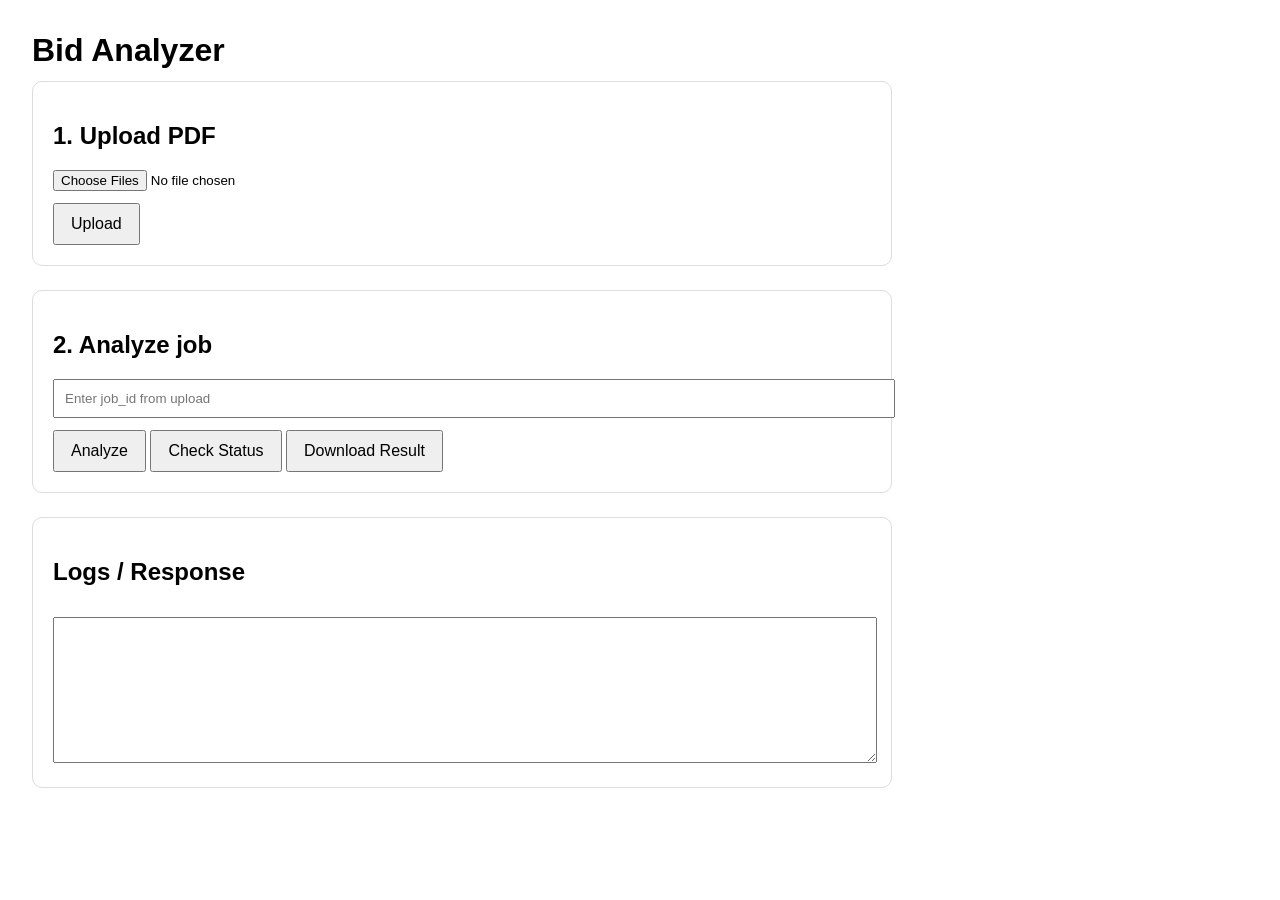
==== backend/static/index.html @ f5691d3c "Initial TCE Bid Analyzer" ====
<!DOCTYPE html>
<html lang="en">
<head>
  <meta charset="UTF-8" />
  <meta name="viewport" content="width=device-width, initial-scale=1.0" />
  <title>Bid Analyzer Upload</title>
  <style>
    body { font-family: Arial, sans-serif; margin: 32px; max-width: 860px; }
    h1 { margin-bottom: 12px; }
    .card { border: 1px solid #ddd; border-radius: 10px; padding: 20px; margin-bottom: 24px; }
    button { padding: 10px 16px; font-size: 16px; }
    input[type=file] { display: block; margin-bottom: 12px; }
    textarea { width: 100%; min-height: 140px; margin-top: 12px; }
    .success { color: green; }
    .error { color: red; }
    .link { color: blue; text-decoration: underline; cursor: pointer; }
  </style>
</head>
<body>
  <h1>Bid Analyzer</h1>
  <div class="card">
    <h2>1. Upload PDF</h2>
    <input id="pdfFiles" type="file" accept="application/pdf" multiple />
    <button id="uploadBtn">Upload</button>
    <div id="uploadResult"></div>
  </div>
  <div class="card">
    <h2>2. Analyze job</h2>
    <input id="jobIdInput" type="text" placeholder="Enter job_id from upload" style="width: 100%; padding: 10px; margin-bottom: 12px;" />
    <button id="analyzeBtn">Analyze</button>
    <button id="statusBtn">Check Status</button>
    <button id="downloadBtn">Download Result</button>
    <div id="jobResult"></div>
  </div>
  <div class="card">
    <h2>Logs / Response</h2>
    <textarea id="logOutput" readonly></textarea>
  </div>
  <script>
    const uploadBtn = document.getElementById('uploadBtn');
    const analyzeBtn = document.getElementById('analyzeBtn');
    const statusBtn = document.getElementById('statusBtn');
    const downloadBtn = document.getElementById('downloadBtn');
    const filesInput = document.getElementById('pdfFiles');
    const uploadResult = document.getElementById('uploadResult');
    const jobResult = document.getElementById('jobResult');
    const logOutput = document.getElementById('logOutput');
    const jobIdInput = document.getElementById('jobIdInput');
    let statusInterval = null;

    function log(message, type='') {
      const prefix = type === 'error' ? 'ERROR: ' : '';
      logOutput.value += prefix + message + '\n';
      logOutput.scrollTop = logOutput.scrollHeight;
    }

    function setJobResult(html) {
      jobResult.innerHTML = html;
    }

    async function fetchStatus(jobId) {
      const res = await fetch('/status/' + encodeURIComponent(jobId));
      if (!res.ok) {
        const data = await res.json();
        throw new Error(data.detail || res.statusText);
      }
      return res.json();
    }

    async function showStatus(jobId) {
      const data = await fetchStatus(jobId);
      let html = `Status: <strong>${data.status}</strong>`;
      if (data.output) {
        html += `<br/><span class="success">Output ready:</span> ${data.output}`;
        html += `<br/><a href="${data.download_url}" target="_blank">Download result</a>`;
      }
      setJobResult(html);
      log('Status response: ' + JSON.stringify(data));
      return data;
    }

    uploadBtn.addEventListener('click', async () => {
      const files = filesInput.files;
      if (!files.length) {
        uploadResult.innerHTML = '<span class="error">Please choose at least one PDF file.</span>';
        return;
      }

      const formData = new FormData();
      for (const file of files) {
        formData.append('files', file);
      }

      try {
        const res = await fetch('/upload', { method: 'POST', body: formData });
        const data = await res.json();
        if (!res.ok) throw new Error(data.detail || JSON.stringify(data));
        uploadResult.innerHTML = '<span class="success">Upload succeeded. Job ID: ' + data.job_id + '</span>';
        jobIdInput.value = data.job_id;
        log('Upload response: ' + JSON.stringify(data));
      } catch (err) {
        uploadResult.innerHTML = '<span class="error">Upload failed.</span>';
        log('Upload failed: ' + err.message, 'error');
      }
    });

    analyzeBtn.addEventListener('click', async () => {
      const jobId = jobIdInput.value.trim();
      if (!jobId) {
        setJobResult('<span class="error">Enter a job ID first.</span>');
        return;
      }
      try {
        const res = await fetch('/analyze?job_id=' + encodeURIComponent(jobId), { method: 'POST' });
        const data = await res.json();
        if (!res.ok) throw new Error(data.detail || JSON.stringify(data));
        setJobResult('<span class="success">Analyze queued for job_id: ' + data.job_id + '</span>');
        log('Analyze response: ' + JSON.stringify(data));
        if (statusInterval) {
          clearInterval(statusInterval);
        }
        statusInterval = setInterval(async () => {
          try {
            const statusData = await showStatus(jobId);
            if (!statusData) {
              clearInterval(statusInterval);
              return;
            }
            if (statusData.status !== 'running' && statusData.status !== 'queued') {
              clearInterval(statusInterval);
            }
          } catch (err) {
            clearInterval(statusInterval);
          }
        }, 5000);
      } catch (err) {
        setJobResult('<span class="error">Analyze failed.</span>');
        log('Analyze failed: ' + err.message, 'error');
      }
    });

    statusBtn.addEventListener('click', async () => {
      const jobId = jobIdInput.value.trim();
      if (!jobId) {
        setJobResult('<span class="error">Enter a job ID first.</span>');
        return;
      }
      await showStatus(jobId);
    });

    downloadBtn.addEventListener('click', async () => {
      const jobId = jobIdInput.value.trim();
      if (!jobId) {
        setJobResult('<span class="error">Enter a job ID first.</span>');
        return;
      }
      window.location.href = '/download/' + encodeURIComponent(jobId);
    });
  </script>
</body>
</html>
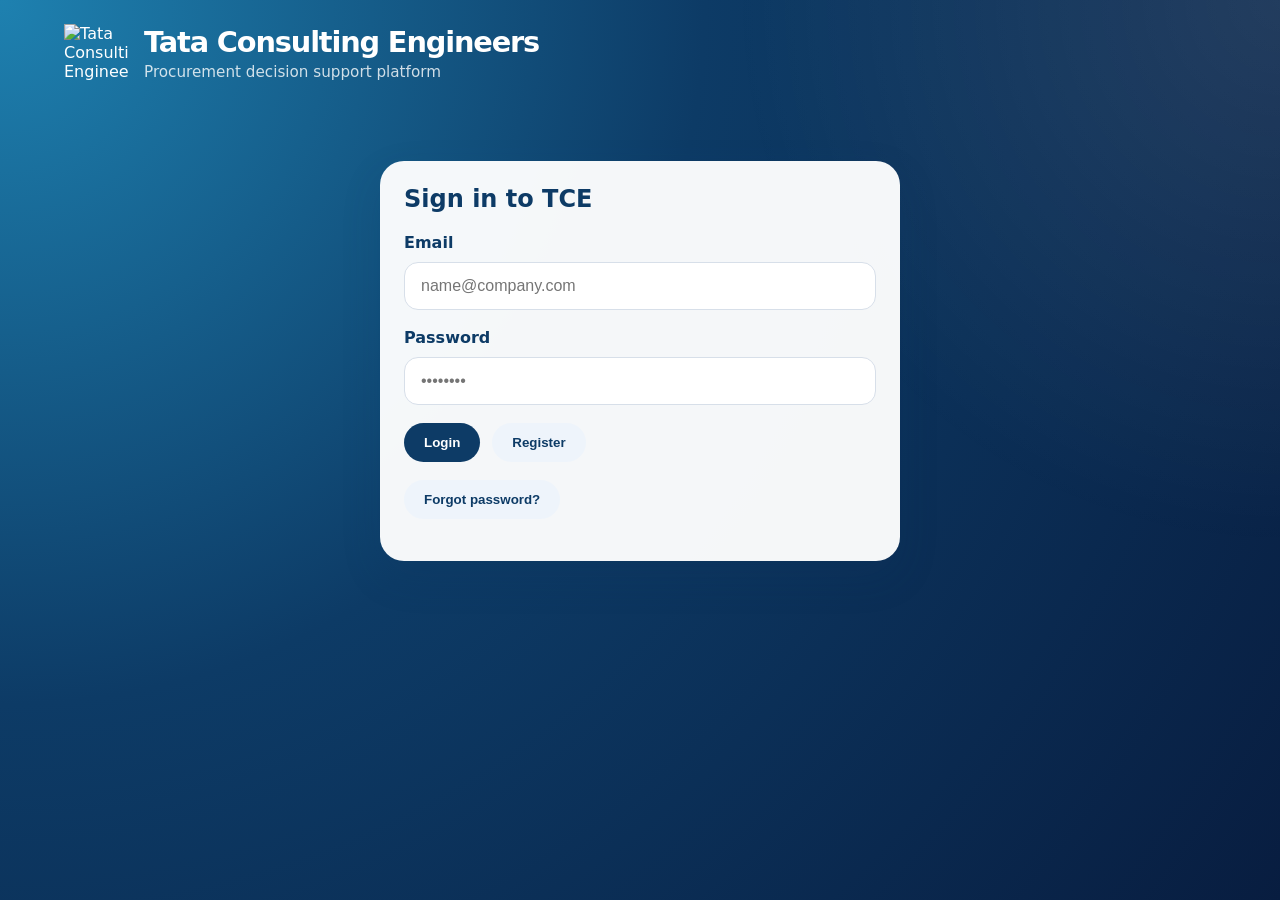
==== commit 02ac66ab: "Updated frontend UI and workflow" ====
--- a/backend/static/index.html
+++ b/backend/static/index.html
@@ -3,159 +3,179 @@
 <head>
   <meta charset="UTF-8" />
   <meta name="viewport" content="width=device-width, initial-scale=1.0" />
-  <title>Bid Analyzer Upload</title>
+  <title>Tata Consulting Engineers | AI Bid Analyzer</title>
   <style>
-    body { font-family: Arial, sans-serif; margin: 32px; max-width: 860px; }
-    h1 { margin-bottom: 12px; }
-    .card { border: 1px solid #ddd; border-radius: 10px; padding: 20px; margin-bottom: 24px; }
-    button { padding: 10px 16px; font-size: 16px; }
-    input[type=file] { display: block; margin-bottom: 12px; }
-    textarea { width: 100%; min-height: 140px; margin-top: 12px; }
-    .success { color: green; }
-    .error { color: red; }
-    .link { color: blue; text-decoration: underline; cursor: pointer; }
+    :root { --blue: #0d3b66; --cyan: #1e81b0; --light: #f5f7fb; --gray: #5f6c7b; --dark: #081d40; --white: #ffffff; --shadow: 0 16px 40px rgba(13, 59, 102, 0.14); }
+    * { box-sizing: border-box; }
+    body { margin: 0; font-family: Inter, system-ui, sans-serif; background: radial-gradient(circle at top left, #1e81b0 0%, #0d3b66 45%, #081d40 100%); color: #1b263b; min-height: 100vh; }
+    body::before { content: ''; position: fixed; inset: 0; background: radial-gradient(circle at top right, rgba(255,255,255,0.1), transparent 35%); pointer-events: none; }
+    .page { max-width: 1200px; margin: 0 auto; padding: 24px; position: relative; }
+    header { display: grid; grid-template-columns: auto 1fr; gap: 20px; align-items: center; margin-bottom: 24px; }
+    .brand { display: flex; align-items: center; gap: 16px; color: #fff; }
+    .brand img { width: 64px; height: auto; }
+    .brand h1 { margin: 0; font-size: 1.8rem; letter-spacing: -0.04em; }
+    .brand p { margin: 4px 0 0; color: rgba(255,255,255,0.8); font-size: 0.95rem; }
+    .status-chip { display: none; }
+    .layout { display: grid; gap: 20px; grid-template-columns: 280px 1fr; align-items: start; }
+    aside.sidebar { display: flex; flex-direction: column; gap: 18px; background: rgba(255,255,255,0.08); border: 1px solid rgba(255,255,255,0.12); border-radius: 24px; padding: 24px; min-height: calc(100vh - 96px); color: #fff; }
+    .sidebar-brand { display: grid; gap: 6px; margin-bottom: 12px; }
+    .sidebar-brand strong { font-size: 1.4rem; letter-spacing: 0.04em; }
+    .sidebar-brand span { color: rgba(255,255,255,0.75); }
+    .nav-link { width: 100%; text-align: left; border: 0; border-radius: 18px; background: rgba(255,255,255,0.08); color: #fff; padding: 14px 18px; font-size: 1rem; cursor: pointer; transition: background 0.2s ease; }
+    .nav-link.active, .nav-link:hover { background: rgba(255,255,255,0.18); }
+    .sidebar-spacer { flex: 1; }
+    .panel { background: rgba(255,255,255,0.96); border-radius: 24px; padding: 24px; box-shadow: var(--shadow); }
+    .auth-panel { max-width: 520px; margin: 80px auto; }
+    .panel h2, .panel h3 { margin-top: 0; color: #0d3b66; }
+    .dashboard-header { display: flex; justify-content: space-between; align-items: center; gap: 20px; margin-bottom: 18px; }
+    .dashboard-header h2 { margin: 0; }
+    .field-group { margin-bottom: 18px; }
+    .button { border: 0; border-radius: 999px; padding: 12px 20px; cursor: pointer; font-weight: 700; transition: transform 0.16s ease, background 0.16s ease, opacity 0.16s ease; }
+    .button.primary { background: var(--blue); color: #fff; }
+    .button.secondary { background: #eef4fb; color: var(--blue); }
+    .button:hover { transform: translateY(-1px); }
+    input, select, textarea { width: 100%; border: 1px solid #d7dfe9; border-radius: 14px; padding: 14px 16px; font-size: 1rem; color: #1b263b; background: #fff; }
+    label { display: block; margin-bottom: 10px; font-weight: 700; color: #0d3b66; }
+    .note { color: #5f6c7b; font-size: 0.95rem; margin-top: 4px; }
+    .message { margin-top: 14px; font-size: 0.97rem; line-height: 1.5; }
+    .message.success { color: #1f7a32; }
+    .message.error { color: #b21f21; }
+    .job-list, .log-list { display: grid; gap: 14px; }
+    .job-card, .log-item { border: 1px solid #e6ebf4; border-radius: 18px; padding: 18px; background: #fff; }
+    .job-card strong, .log-item strong { color: #0d3b66; }
+    .job-actions { display: flex; gap: 10px; flex-wrap: wrap; margin-top: 12px; }
+    .compact { display: flex; gap: 12px; flex-wrap: wrap; align-items: center; margin-top: 12px; }
+    .hidden { display: none; }
+    .row { display: grid; gap: 16px; }
+    .two-column { grid-template-columns: repeat(2, minmax(0, 1fr)); }
+    .secondary-panel { background: #f5f7fb; border: 1px solid #d7dfe9; }
+    .assistant-badge { position: fixed; bottom: 24px; right: 24px; width: 320px; max-width: calc(100% - 48px); background: rgba(255,255,255,0.97); border-radius: 28px; box-shadow: 0 24px 50px rgba(10, 25, 64, 0.25); z-index: 1000; overflow: hidden; }
+    .assistant-header { display: flex; justify-content: space-between; align-items: center; gap: 12px; padding: 16px 18px; background: #0d3b66; color: #fff; }
+    .assistant-body { padding: 18px; }
+    .assistant-status { color: #c5d8ff; margin-bottom: 12px; font-size: 0.95rem; }
+    .assistant-response { margin-top: 16px; min-height: 56px; padding: 14px 16px; background: #eef4fb; border-radius: 18px; color: #1b263b; white-space: pre-wrap; }
+    @media (max-width: 960px) {
+      .layout { grid-template-columns: 1fr; }
+      aside.sidebar { min-height: auto; }
+      .dashboard-header { flex-direction: column; align-items: stretch; }
+      .assistant-badge { width: calc(100% - 32px); right: 16px; left: 16px; }
+    }
   </style>
 </head>
 <body>
-  <h1>Bid Analyzer</h1>
-  <div class="card">
-    <h2>1. Upload PDF</h2>
-    <input id="pdfFiles" type="file" accept="application/pdf" multiple />
-    <button id="uploadBtn">Upload</button>
-    <div id="uploadResult"></div>
+  <div class="page" id="authPage">
+    <header>
+      <div class="brand">
+        <img src="/static/tata-logo.svg" alt="Tata Consulting Engineers" />
+        <div>
+          <h1>Tata Consulting Engineers</h1>
+          <p>Procurement decision support platform</p>
+        </div>
+      </div>
+    </header>
+
+    <section class="panel auth-panel" id="authPanel">
+      <h2>Sign in to TCE</h2>
+      <div id="loginForm">
+        <div class="field-group"><label for="emailInput">Email</label><input id="emailInput" type="email" placeholder="name@company.com" /></div>
+        <div class="field-group"><label for="passwordInput">Password</label><input id="passwordInput" type="password" placeholder="••••••••" /></div>
+        <div class="field-group compact"><button class="button primary" id="loginBtn">Login</button><button class="button secondary" id="showRegisterBtn">Register</button></div>
+        <div class="field-group compact"><button class="button secondary" id="showResetBtn">Forgot password?</button></div>
+        <div id="authMessage" class="message"></div>
+      </div>
+
+      <div id="registerForm" class="hidden">
+        <div class="field-group"><label for="regNameInput">Your name</label><input id="regNameInput" type="text" placeholder="Jane Doe" /></div>
+        <div class="field-group"><label for="regEmailInput">Email</label><input id="regEmailInput" type="email" placeholder="name@company.com" /></div>
+        <div class="field-group"><label for="regPasswordInput">Password</label><input id="regPasswordInput" type="password" placeholder="Create a password" /></div>
+        <div class="field-group compact"><button class="button primary" id="registerBtn">Create account</button><button class="button secondary" id="backToLoginBtn">Back to login</button></div>
+        <div id="registerMessage" class="message"></div>
+      </div>
+
+      <div id="resetForm" class="hidden">
+        <div class="field-group"><label for="resetEmailInput">Email</label><input id="resetEmailInput" type="email" placeholder="name@company.com" /></div>
+        <div class="field-group compact"><button class="button primary" id="resetBtn">Request reset</button><button class="button secondary" id="backToLoginBtn2">Back to login</button></div>
+        <div id="resetMessage" class="message"></div>
+      </div>
+    </section>
   </div>
-  <div class="card">
-    <h2>2. Analyze job</h2>
-    <input id="jobIdInput" type="text" placeholder="Enter job_id from upload" style="width: 100%; padding: 10px; margin-bottom: 12px;" />
-    <button id="analyzeBtn">Analyze</button>
-    <button id="statusBtn">Check Status</button>
-    <button id="downloadBtn">Download Result</button>
-    <div id="jobResult"></div>
+
+  <div class="page hidden" id="mainPage">
+    <header>
+      <div class="brand">
+        <img src="/static/tata-logo.svg" alt="Tata Consulting Engineers" />
+        <div>
+          <h1>Tata Consulting Engineers</h1>
+        <p>Bid analytics & procurement intelligence</p>
+    <div class="layout">
+      <aside class="sidebar">
+        <div class="sidebar-brand">
+          <strong>TCE</strong>
+          <span>Procurement Suite</span>
+        </div>
+        <button class="nav-link active" id="navDashboard">Dashboard</button>
+        <button class="nav-link" id="navHistory">History</button>
+        <div class="sidebar-spacer"></div>
+        <button class="button secondary" id="logoutBtn">Logout</button>
+      </aside>
+
+      <main>
+        <section class="panel" id="dashboardPanel">
+          <div class="dashboard-header">
+            <div>
+              <h2>Dashboard</h2>
+              <p class="note">Upload bid files and review logs for recent activity.</p>
+            </div>
+            <button class="button secondary" id="loadJobsBtn">Refresh history</button>
+          </div>
+
+          <div class="row two-column">
+            <div class="field-group">
+              <label for="pdfFiles">Select PDF bid files</label>
+              <input id="pdfFiles" type="file" accept="application/pdf" multiple />
+            </div>
+            <div class="field-group">
+              <label for="templateFile">Upload optional template</label>
+              <input id="templateFile" type="file" accept=".xlsx" />
+            </div>
+          </div>
+          <div class="field-group compact">
+            <button class="button primary" id="uploadBtn">Upload & create job</button>
+          </div>
+          <div id="uploadResult" class="message"></div>
+
+          <div class="panel secondary-panel">
+            <h3>Activity logs</h3>
+            <div id="logList" class="log-list"></div>
+          </div>
+        </section>
+
+        <section class="panel hidden" id="historyPanel">
+          <div class="dashboard-header">
+            <div>
+              <h2>History</h2>
+              <p class="note">Review past analysis runs and download completed outputs.</p>
+            </div>
+          </div>
+          <div id="jobList" class="job-list"></div>
+        </section>
+      </main>
+    </div>
   </div>
-  <div class="card">
-    <h2>Logs / Response</h2>
-    <textarea id="logOutput" readonly></textarea>
+
+  <div class="assistant-badge" id="assistantBadge">
+    <div class="assistant-header">
+      <span>AI Assistant</span>
+      <button id="assistantCloseBtn">×</button>
+    </div>
+    <div class="assistant-body">
+      <div class="assistant-status">Online</div>
+      <textarea id="assistantQuestion" rows="3" placeholder="Ask a question about bids or suppliers..."></textarea>
+      <button class="button primary" id="askBtn">Ask</button>
+      <div id="assistantResponse" class="assistant-response"></div>
+    </div>
   </div>
-  <script>
-    const uploadBtn = document.getElementById('uploadBtn');
-    const analyzeBtn = document.getElementById('analyzeBtn');
-    const statusBtn = document.getElementById('statusBtn');
-    const downloadBtn = document.getElementById('downloadBtn');
-    const filesInput = document.getElementById('pdfFiles');
-    const uploadResult = document.getElementById('uploadResult');
-    const jobResult = document.getElementById('jobResult');
-    const logOutput = document.getElementById('logOutput');
-    const jobIdInput = document.getElementById('jobIdInput');
-    let statusInterval = null;
 
-    function log(message, type='') {
-      const prefix = type === 'error' ? 'ERROR: ' : '';
-      logOutput.value += prefix + message + '\n';
-      logOutput.scrollTop = logOutput.scrollHeight;
-    }
-
-    function setJobResult(html) {
-      jobResult.innerHTML = html;
-    }
-
-    async function fetchStatus(jobId) {
-      const res = await fetch('/status/' + encodeURIComponent(jobId));
-      if (!res.ok) {
-        const data = await res.json();
-        throw new Error(data.detail || res.statusText);
-      }
-      return res.json();
-    }
-
-    async function showStatus(jobId) {
-      const data = await fetchStatus(jobId);
-      let html = `Status: <strong>${data.status}</strong>`;
-      if (data.output) {
-        html += `<br/><span class="success">Output ready:</span> ${data.output}`;
-        html += `<br/><a href="${data.download_url}" target="_blank">Download result</a>`;
-      }
-      setJobResult(html);
-      log('Status response: ' + JSON.stringify(data));
-      return data;
-    }
-
-    uploadBtn.addEventListener('click', async () => {
-      const files = filesInput.files;
-      if (!files.length) {
-        uploadResult.innerHTML = '<span class="error">Please choose at least one PDF file.</span>';
-        return;
-      }
-
-      const formData = new FormData();
-      for (const file of files) {
-        formData.append('files', file);
-      }
-
-      try {
-        const res = await fetch('/upload', { method: 'POST', body: formData });
-        const data = await res.json();
-        if (!res.ok) throw new Error(data.detail || JSON.stringify(data));
-        uploadResult.innerHTML = '<span class="success">Upload succeeded. Job ID: ' + data.job_id + '</span>';
-        jobIdInput.value = data.job_id;
-        log('Upload response: ' + JSON.stringify(data));
-      } catch (err) {
-        uploadResult.innerHTML = '<span class="error">Upload failed.</span>';
-        log('Upload failed: ' + err.message, 'error');
-      }
-    });
-
-    analyzeBtn.addEventListener('click', async () => {
-      const jobId = jobIdInput.value.trim();
-      if (!jobId) {
-        setJobResult('<span class="error">Enter a job ID first.</span>');
-        return;
-      }
-      try {
-        const res = await fetch('/analyze?job_id=' + encodeURIComponent(jobId), { method: 'POST' });
-        const data = await res.json();
-        if (!res.ok) throw new Error(data.detail || JSON.stringify(data));
-        setJobResult('<span class="success">Analyze queued for job_id: ' + data.job_id + '</span>');
-        log('Analyze response: ' + JSON.stringify(data));
-        if (statusInterval) {
-          clearInterval(statusInterval);
-        }
-        statusInterval = setInterval(async () => {
-          try {
-            const statusData = await showStatus(jobId);
-            if (!statusData) {
-              clearInterval(statusInterval);
-              return;
-            }
-            if (statusData.status !== 'running' && statusData.status !== 'queued') {
-              clearInterval(statusInterval);
-            }
-          } catch (err) {
-            clearInterval(statusInterval);
-          }
-        }, 5000);
-      } catch (err) {
-        setJobResult('<span class="error">Analyze failed.</span>');
-        log('Analyze failed: ' + err.message, 'error');
-      }
-    });
-
-    statusBtn.addEventListener('click', async () => {
-      const jobId = jobIdInput.value.trim();
-      if (!jobId) {
-        setJobResult('<span class="error">Enter a job ID first.</span>');
-        return;
-      }
-      await showStatus(jobId);
-    });
-
-    downloadBtn.addEventListener('click', async () => {
-      const jobId = jobIdInput.value.trim();
-      if (!jobId) {
-        setJobResult('<span class="error">Enter a job ID first.</span>');
-        return;
-      }
-      window.location.href = '/download/' + encodeURIComponent(jobId);
-    });
-  </script>
+  <script src="/static/app.js"></script>
 </body>
 </html>
